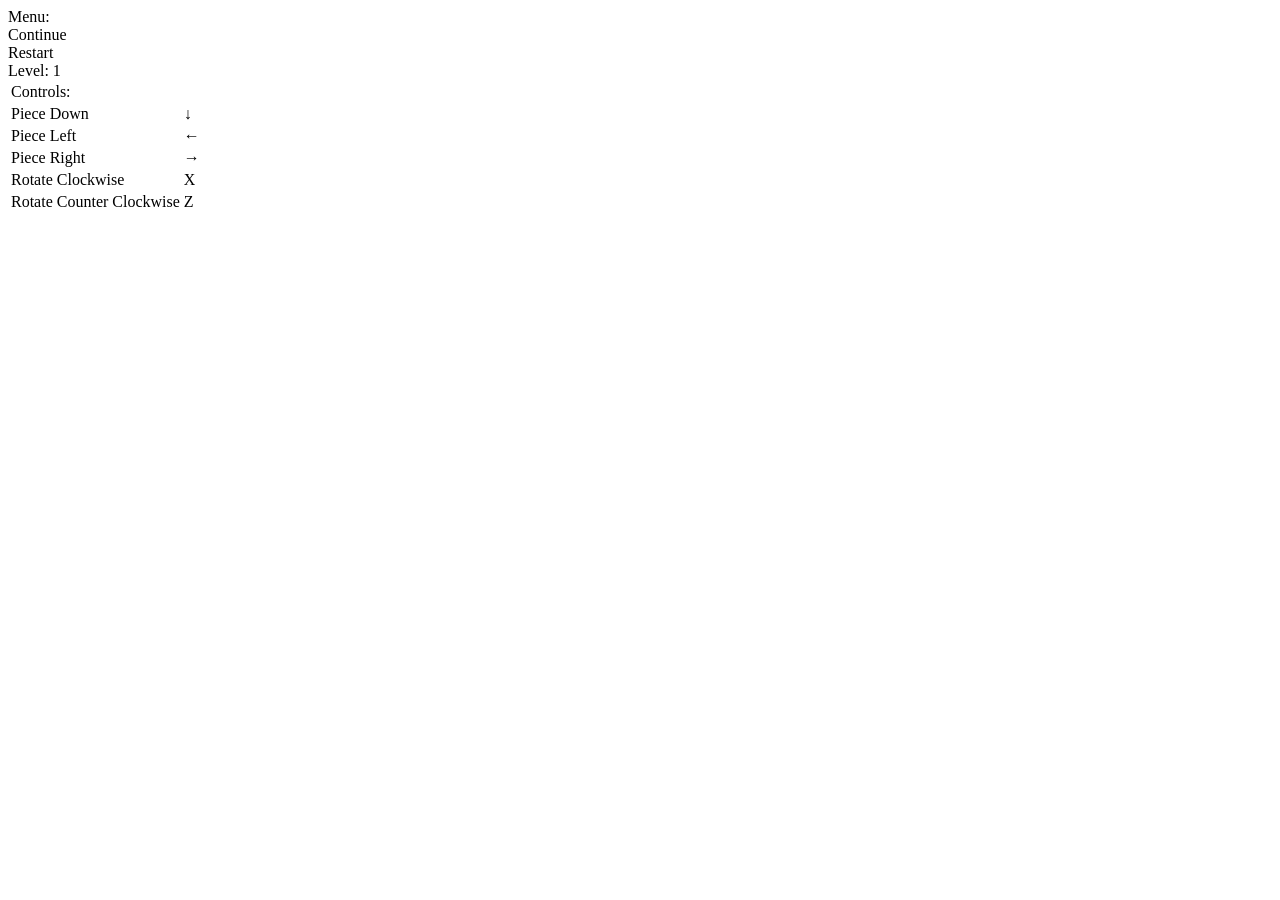
==== root/site2/index.html @ 2b442ec6 "Add timeout logic plus tetris" ====
<!DOCTYPE html>
<html lang="en">

<head>
  <meta charset="UTF-8">
  <meta name="viewport" content="width=device-width, initial-scale=1.0">
  <title>Tetris</title>
  <link rel="stylesheet" href="tetris/styles.css">
</head>

<body>
  <div id="everythingContainer">
    <div id="previewContainer">
    </div>
    <div id="overlapWrapper">
      <div id="gameContainer"></div>
      <div id="menu">Menu:
        <div id="continue">Continue</div>
        <div id="restart">Restart</div>
      </div>
    </div>
    <div id="infoContainer">
      <div id="levelContainer">Level: 1</div>
      <div id="scoreContainer"></div>
      <div id="timeContainer"></div>
      <div id="controlsContainer">
        <table>
          <tbody>
            <tr>
              <td class="controls">Controls:</td>
            </tr>
            <tr>
              <td class="controls">Piece Down</td>
              <td class="controls">↓</td>
            </tr>
            <tr>
              <td class="controls">Piece Left</td>
              <td class="controls">←</td>
            </tr>
            <tr>
              <td class="controls">Piece Right</td>
              <td class="controls">→</td>
            </tr>
            <tr>
              <td class="controls">Rotate Clockwise</td>
              <td class="controls">X</td>
            </tr>
            <tr>
              <td class="controls">Rotate Counter Clockwise</td>
              <td class="controls">Z</td>
            </tr>
          </tbody>
        </table>
      </div>
    </div>
  </div>
  <script src="tetris/app.js"></script>
</body>

</html>
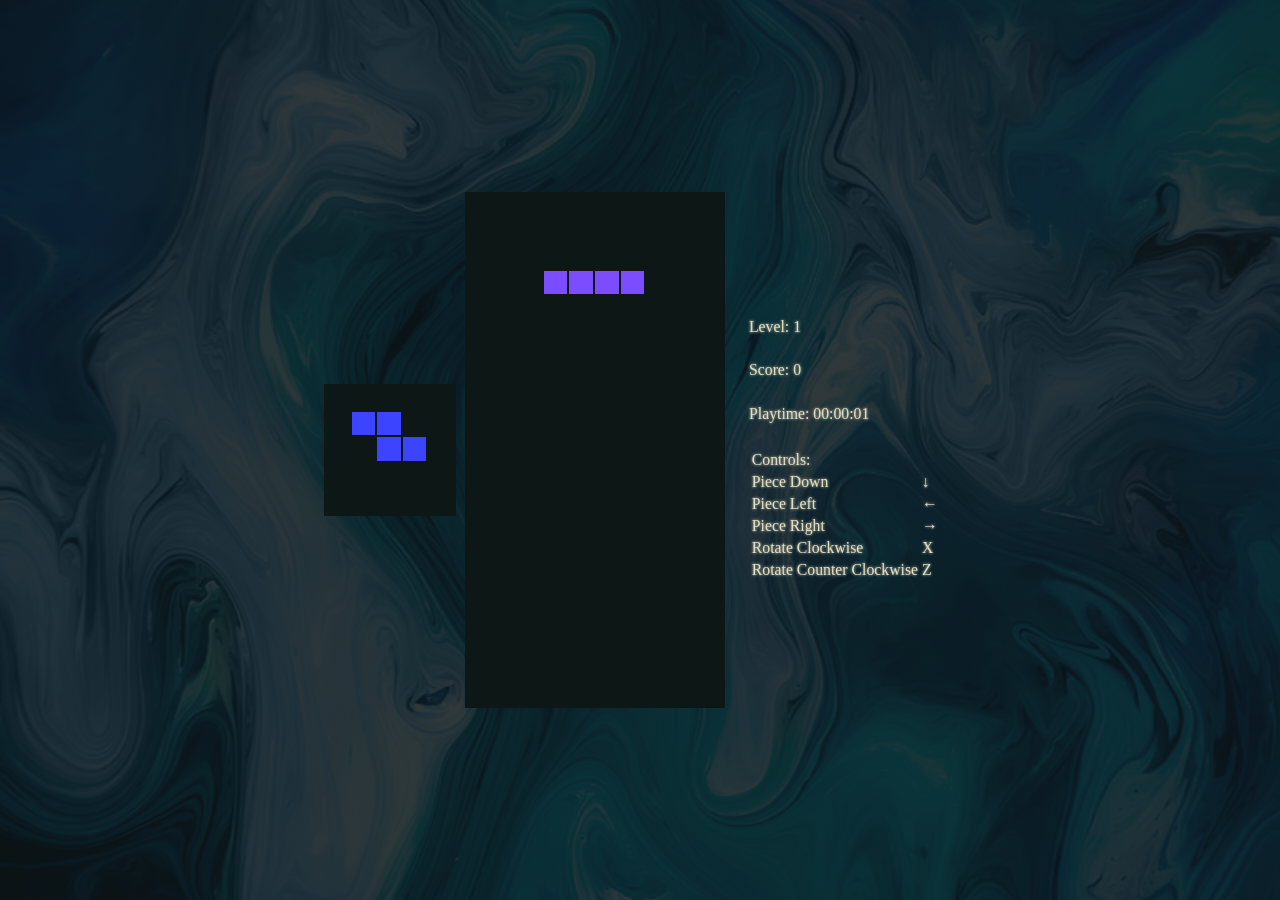
==== commit 474edf8f: "Tweak how directory is served." ====
--- a/root/site2/index.html
+++ b/root/site2/index.html
@@ -5,7 +5,7 @@
   <meta charset="UTF-8">
   <meta name="viewport" content="width=device-width, initial-scale=1.0">
   <title>Tetris</title>
-  <link rel="stylesheet" href="tetris/styles.css">
+  <link rel="stylesheet" href="styles.css">
 </head>
 
 <body>
@@ -54,7 +54,7 @@
       </div>
     </div>
   </div>
-  <script src="tetris/app.js"></script>
+  <script src="app.js"></script>
 </body>
 
 </html>
--- a/root/site2/styles.css
+++ b/root/site2/styles.css
@@ -0,0 +1,136 @@
+:root {
+    --primary-color: 50, 40%, 82%;
+    --secondary-color: 170, 27%, 7%;
+    --tertiary-color: 191, 30%, 5%;
+}
+
+html,
+body {
+    margin: 0;
+    padding: 0;
+    overflow: hidden;
+}
+
+#everythingContainer {
+    position: relative;
+    background: linear-gradient(rgba(12, 22, 24, 0.85), rgba(12, 22, 24, 0.85)), url("./blueflow.png");
+    background-size: cover;
+    background-repeat: no-repeat;
+    display: flex;
+    justify-content: center;
+    flex-direction: row;
+    align-items: center;
+    min-height: 100vh;
+    min-width: 100vw;
+    background-color: hsl(var(--tertiary-color));
+    overflow: hidden;
+    color: hsl(var(--primary-color));
+    text-shadow: #e4dec0 0px 0px 3px;
+    font-size: 1.75vh;
+}
+
+#previewContainer {
+    will-change: transform;
+    box-shadow: hsl(var(--secondary-color) 0px 0px 10px);
+    margin: 1vw;
+}
+
+#gameContainer {
+    position: absolute;
+    display: grid;
+    box-shadow: hsl(var(--secondary-color), 0px, 0px, 10px);
+    width: 15vw;
+    height: 30vw;
+    min-width: 200px;
+    max-width: 400px;
+    min-height: 400px;
+    max-height: 800px;
+}
+
+#gameContainer div {
+    min-width: 200px;
+    max-width: 400px;
+    min-height: 400px;
+    max-height: 800px;
+}
+
+#menu {
+    position: absolute;
+    display: none;
+    flex-direction: column;
+    align-items: center;
+    justify-content: center;
+    width: 20vw;
+    height: 40vw;
+    min-width: 200px;
+    max-width: 400px;
+    min-height: 400px;
+    max-height: 800px;
+    background-color: hsl(var(--tertiary-color), 0.8);
+}
+
+#continue,
+#restart {
+    width: fit-content;
+    height: fit-content;
+    margin-top: 2vh;
+    min-width: 0px !important;
+    min-height: 0px !important;
+}
+
+#continue:hover,
+#restart:hover {
+    cursor: pointer;
+}
+
+#overlapWrapper {
+    will-change: transform;
+    position: relative;
+    width: 20vw;
+    height: 40vw;
+    min-width: 200px;
+    max-width: 400px;
+    min-height: 400px;
+    max-height: 800px;
+}
+
+#timeContainer {
+    will-change: transform;
+    margin: 2vw;
+}
+
+#controlsContainer {
+    margin: 2vw;
+}
+
+#scoreContainer {
+    will-change: transform;
+    margin: 2vw;
+}
+
+#levelContainer {
+    will-change: transform;
+    margin: 2vw;
+}
+
+.clearedCell {
+    animation-name: clearingCells;
+    animation-duration: 0.5s;
+    animation-timing-function: ease-in-out;
+}
+
+@keyframes clearingCells {
+    0% {
+        box-shadow: 0 0 5px rgba(255, 255, 255, 0);
+    }
+
+    50% {
+        background-color: rgba(255, 255, 255, 0.9);
+        box-shadow: 0 0 10px rgba(255, 255, 255, 0.1);
+    }
+
+    100% {
+        background-color: rgb(255, 255, 255);
+        box-shadow: 0 0 20px rgb(255, 255, 255);
+    }
+}
